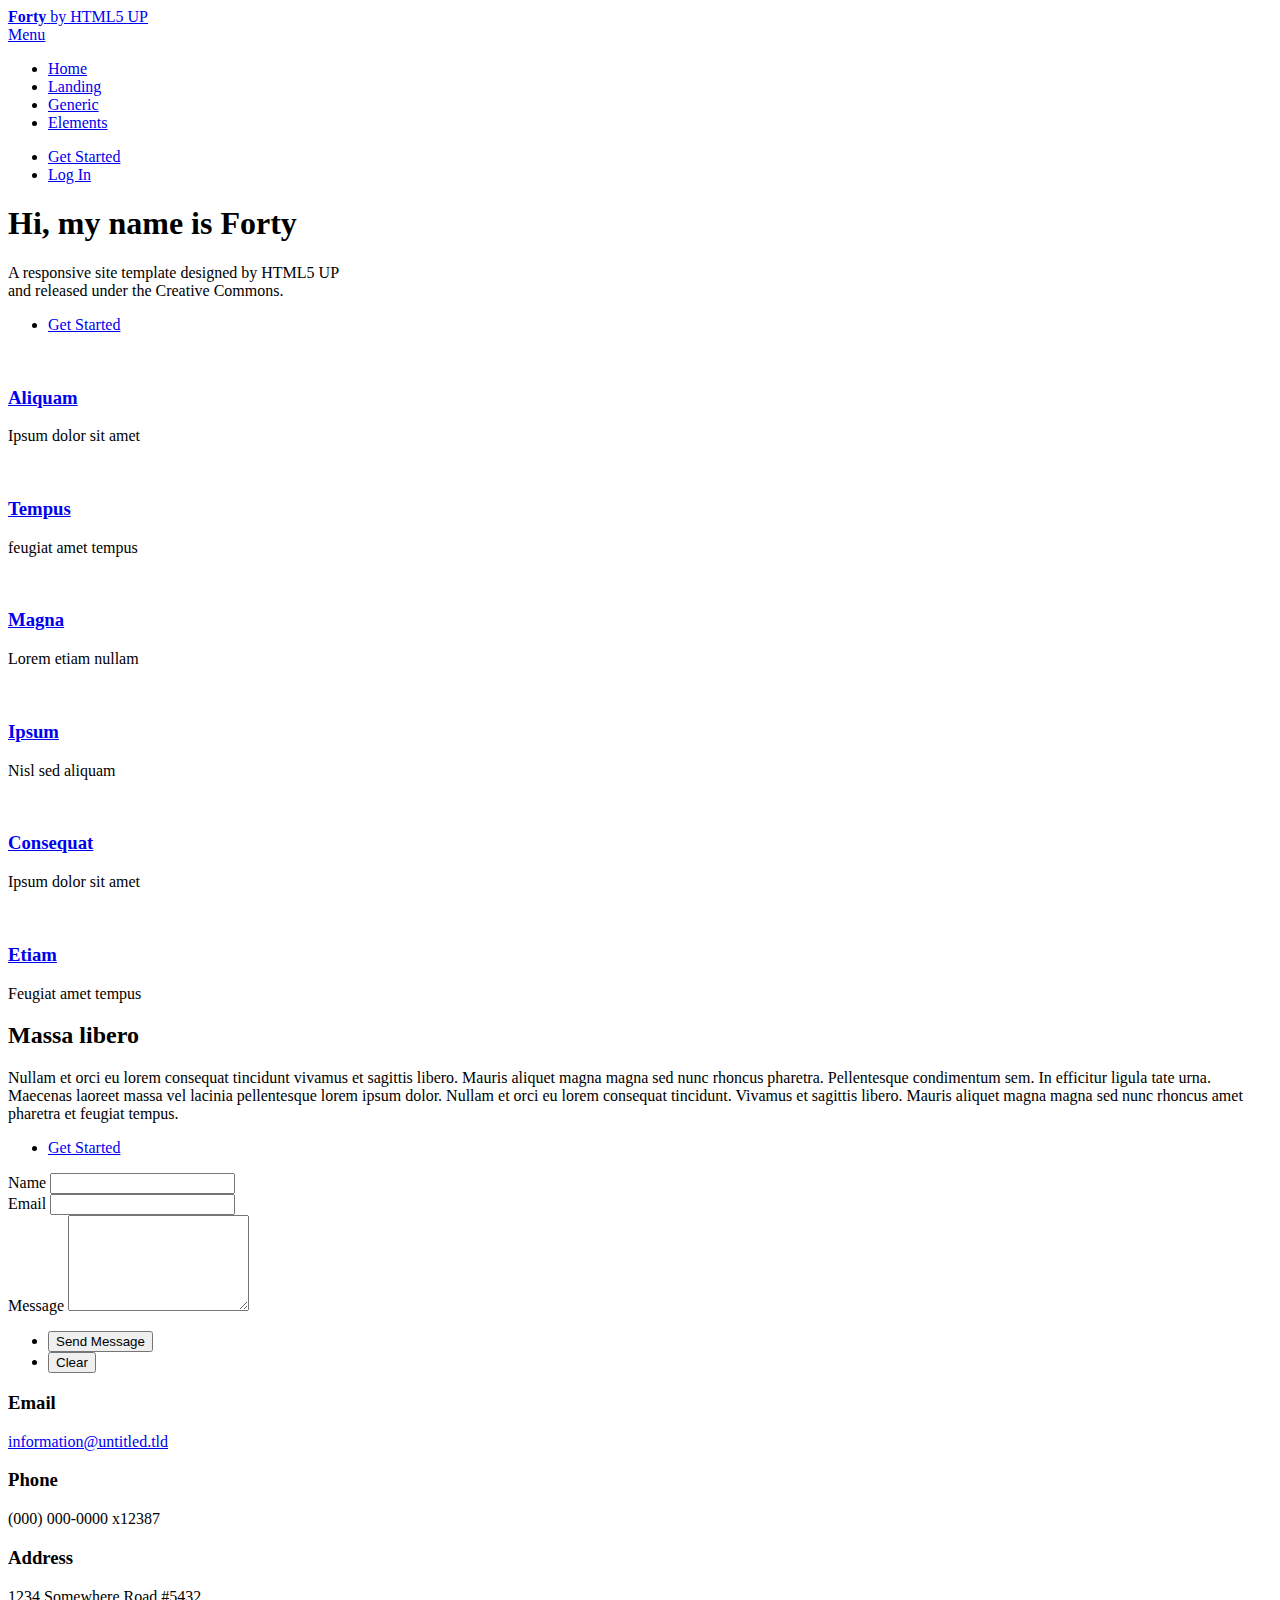
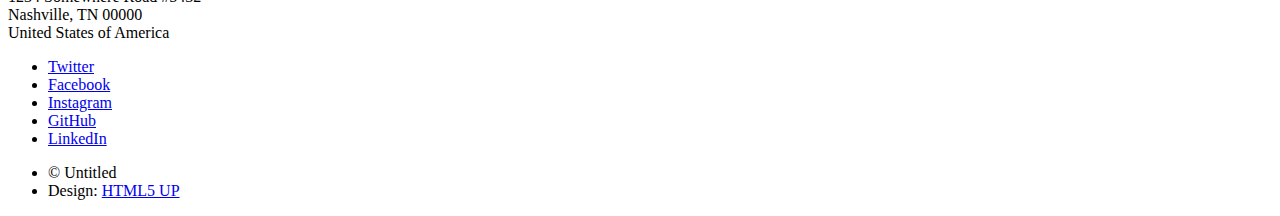
==== index.html @ c21b158e "Add files via upload" ====
<!DOCTYPE HTML>
<!--
	Forty by HTML5 UP
	html5up.net | @ajlkn
	Free for personal and commercial use under the CCA 3.0 license (html5up.net/license)
-->
<html>
	<head>
		<title>Forty by HTML5 UP</title>
		<meta charset="utf-8" />
		<meta name="viewport" content="width=device-width, initial-scale=1, user-scalable=no" />
		<link rel="stylesheet" href="assets/css/main.css" />
		<noscript><link rel="stylesheet" href="assets/css/noscript.css" /></noscript>
	</head>
	<body class="is-preload">

		<!-- Wrapper -->
			<div id="wrapper">

				<!-- Header -->
					<header id="header" class="alt">
						<a href="index.html" class="logo"><strong>Forty</strong> <span>by HTML5 UP</span></a>
						<nav>
							<a href="#menu">Menu</a>
						</nav>
					</header>

				<!-- Menu -->
					<nav id="menu">
						<ul class="links">
							<li><a href="index.html">Home</a></li>
							<li><a href="landing.html">Landing</a></li>
							<li><a href="generic.html">Generic</a></li>
							<li><a href="elements.html">Elements</a></li>
						</ul>
						<ul class="actions stacked">
							<li><a href="#" class="button primary fit">Get Started</a></li>
							<li><a href="#" class="button fit">Log In</a></li>
						</ul>
					</nav>

				<!-- Banner -->
					<section id="banner" class="major">
						<div class="inner">
							<header class="major">
								<h1>Hi, my name is Forty</h1>
							</header>
							<div class="content">
								<p>A responsive site template designed by HTML5 UP<br />
								and released under the Creative Commons.</p>
								<ul class="actions">
									<li><a href="#one" class="button next scrolly">Get Started</a></li>
								</ul>
							</div>
						</div>
					</section>

				<!-- Main -->
					<div id="main">

						<!-- One -->
							<section id="one" class="tiles">
								<article>
									<span class="image">
										<img src="images/pic01.jpg" alt="" />
									</span>
									<header class="major">
										<h3><a href="landing.html" class="link">Aliquam</a></h3>
										<p>Ipsum dolor sit amet</p>
									</header>
								</article>
								<article>
									<span class="image">
										<img src="images/pic02.jpg" alt="" />
									</span>
									<header class="major">
										<h3><a href="landing.html" class="link">Tempus</a></h3>
										<p>feugiat amet tempus</p>
									</header>
								</article>
								<article>
									<span class="image">
										<img src="images/pic03.jpg" alt="" />
									</span>
									<header class="major">
										<h3><a href="landing.html" class="link">Magna</a></h3>
										<p>Lorem etiam nullam</p>
									</header>
								</article>
								<article>
									<span class="image">
										<img src="images/pic04.jpg" alt="" />
									</span>
									<header class="major">
										<h3><a href="landing.html" class="link">Ipsum</a></h3>
										<p>Nisl sed aliquam</p>
									</header>
								</article>
								<article>
									<span class="image">
										<img src="images/pic05.jpg" alt="" />
									</span>
									<header class="major">
										<h3><a href="landing.html" class="link">Consequat</a></h3>
										<p>Ipsum dolor sit amet</p>
									</header>
								</article>
								<article>
									<span class="image">
										<img src="images/pic06.jpg" alt="" />
									</span>
									<header class="major">
										<h3><a href="landing.html" class="link">Etiam</a></h3>
										<p>Feugiat amet tempus</p>
									</header>
								</article>
							</section>

						<!-- Two -->
							<section id="two">
								<div class="inner">
									<header class="major">
										<h2>Massa libero</h2>
									</header>
									<p>Nullam et orci eu lorem consequat tincidunt vivamus et sagittis libero. Mauris aliquet magna magna sed nunc rhoncus pharetra. Pellentesque condimentum sem. In efficitur ligula tate urna. Maecenas laoreet massa vel lacinia pellentesque lorem ipsum dolor. Nullam et orci eu lorem consequat tincidunt. Vivamus et sagittis libero. Mauris aliquet magna magna sed nunc rhoncus amet pharetra et feugiat tempus.</p>
									<ul class="actions">
										<li><a href="landing.html" class="button next">Get Started</a></li>
									</ul>
								</div>
							</section>

					</div>

				<!-- Contact -->
					<section id="contact">
						<div class="inner">
							<section>
								<form method="post" action="#">
									<div class="fields">
										<div class="field half">
											<label for="name">Name</label>
											<input type="text" name="name" id="name" />
										</div>
										<div class="field half">
											<label for="email">Email</label>
											<input type="text" name="email" id="email" />
										</div>
										<div class="field">
											<label for="message">Message</label>
											<textarea name="message" id="message" rows="6"></textarea>
										</div>
									</div>
									<ul class="actions">
										<li><input type="submit" value="Send Message" class="primary" /></li>
										<li><input type="reset" value="Clear" /></li>
									</ul>
								</form>
							</section>
							<section class="split">
								<section>
									<div class="contact-method">
										<span class="icon solid alt fa-envelope"></span>
										<h3>Email</h3>
										<a href="#">information@untitled.tld</a>
									</div>
								</section>
								<section>
									<div class="contact-method">
										<span class="icon solid alt fa-phone"></span>
										<h3>Phone</h3>
										<span>(000) 000-0000 x12387</span>
									</div>
								</section>
								<section>
									<div class="contact-method">
										<span class="icon solid alt fa-home"></span>
										<h3>Address</h3>
										<span>1234 Somewhere Road #5432<br />
										Nashville, TN 00000<br />
										United States of America</span>
									</div>
								</section>
							</section>
						</div>
					</section>

				<!-- Footer -->
					<footer id="footer">
						<div class="inner">
							<ul class="icons">
								<li><a href="#" class="icon brands alt fa-twitter"><span class="label">Twitter</span></a></li>
								<li><a href="#" class="icon brands alt fa-facebook-f"><span class="label">Facebook</span></a></li>
								<li><a href="#" class="icon brands alt fa-instagram"><span class="label">Instagram</span></a></li>
								<li><a href="#" class="icon brands alt fa-github"><span class="label">GitHub</span></a></li>
								<li><a href="#" class="icon brands alt fa-linkedin-in"><span class="label">LinkedIn</span></a></li>
							</ul>
							<ul class="copyright">
								<li>&copy; Untitled</li><li>Design: <a href="https://html5up.net">HTML5 UP</a></li>
							</ul>
						</div>
					</footer>

			</div>

		<!-- Scripts -->
			<script src="assets/js/jquery.min.js"></script>
			<script src="assets/js/jquery.scrolly.min.js"></script>
			<script src="assets/js/jquery.scrollex.min.js"></script>
			<script src="assets/js/browser.min.js"></script>
			<script src="assets/js/breakpoints.min.js"></script>
			<script src="assets/js/util.js"></script>
			<script src="assets/js/main.js"></script>

	</body>
</html>
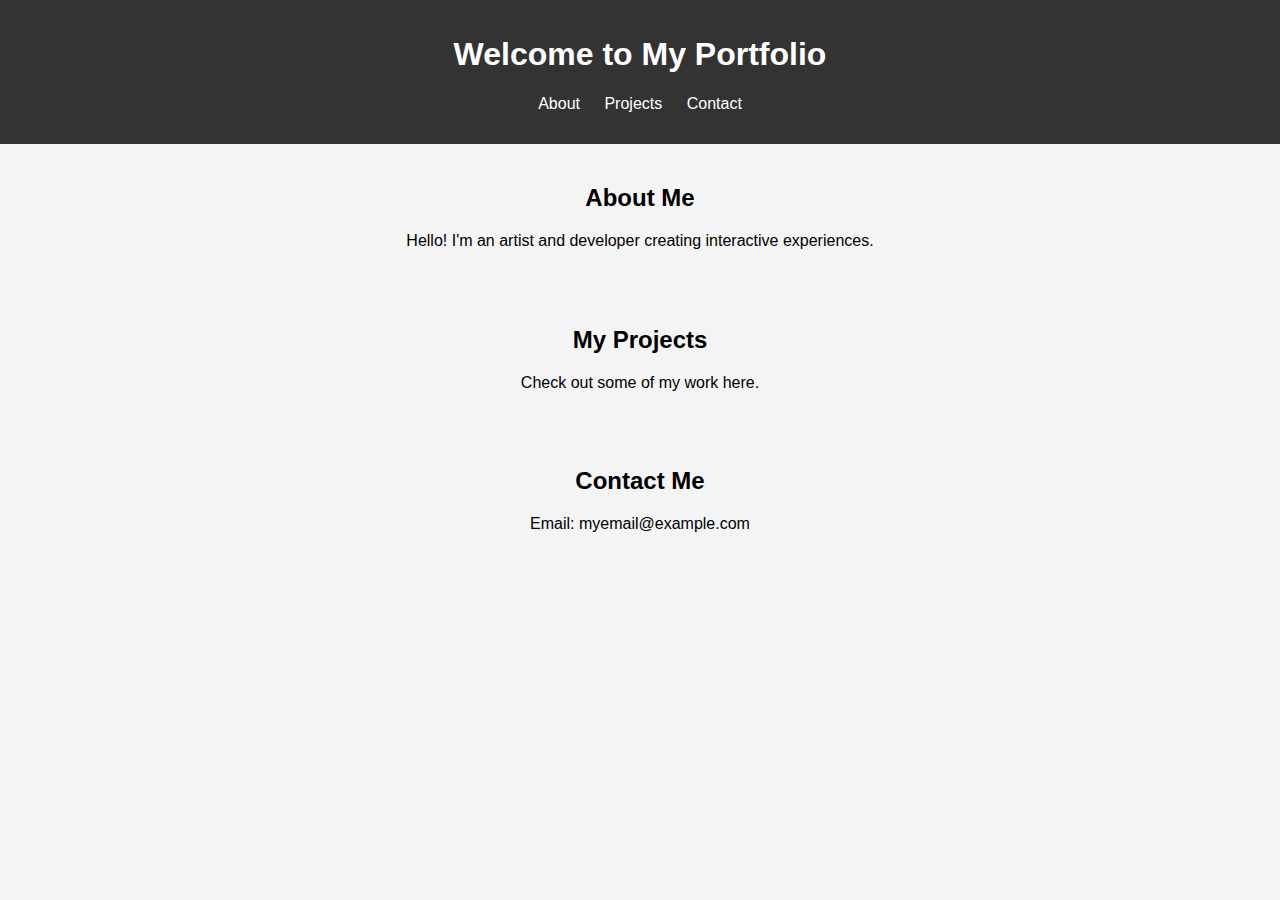
==== commit 908a7d6c: "Test update" ====
--- a/index.html
+++ b/index.html
@@ -1,215 +1,38 @@
-<!DOCTYPE HTML>
-<!--
-	Forty by HTML5 UP
-	html5up.net | @ajlkn
-	Free for personal and commercial use under the CCA 3.0 license (html5up.net/license)
--->
-<html>
-	<head>
-		<title>Forty by HTML5 UP</title>
-		<meta charset="utf-8" />
-		<meta name="viewport" content="width=device-width, initial-scale=1, user-scalable=no" />
-		<link rel="stylesheet" href="assets/css/main.css" />
-		<noscript><link rel="stylesheet" href="assets/css/noscript.css" /></noscript>
-	</head>
-	<body class="is-preload">
-
-		<!-- Wrapper -->
-			<div id="wrapper">
-
-				<!-- Header -->
-					<header id="header" class="alt">
-						<a href="index.html" class="logo"><strong>Forty</strong> <span>by HTML5 UP</span></a>
-						<nav>
-							<a href="#menu">Menu</a>
-						</nav>
-					</header>
-
-				<!-- Menu -->
-					<nav id="menu">
-						<ul class="links">
-							<li><a href="index.html">Home</a></li>
-							<li><a href="landing.html">Landing</a></li>
-							<li><a href="generic.html">Generic</a></li>
-							<li><a href="elements.html">Elements</a></li>
-						</ul>
-						<ul class="actions stacked">
-							<li><a href="#" class="button primary fit">Get Started</a></li>
-							<li><a href="#" class="button fit">Log In</a></li>
-						</ul>
-					</nav>
-
-				<!-- Banner -->
-					<section id="banner" class="major">
-						<div class="inner">
-							<header class="major">
-								<h1>Hi, my name is Forty</h1>
-							</header>
-							<div class="content">
-								<p>A responsive site template designed by HTML5 UP<br />
-								and released under the Creative Commons.</p>
-								<ul class="actions">
-									<li><a href="#one" class="button next scrolly">Get Started</a></li>
-								</ul>
-							</div>
-						</div>
-					</section>
-
-				<!-- Main -->
-					<div id="main">
-
-						<!-- One -->
-							<section id="one" class="tiles">
-								<article>
-									<span class="image">
-										<img src="images/pic01.jpg" alt="" />
-									</span>
-									<header class="major">
-										<h3><a href="landing.html" class="link">Aliquam</a></h3>
-										<p>Ipsum dolor sit amet</p>
-									</header>
-								</article>
-								<article>
-									<span class="image">
-										<img src="images/pic02.jpg" alt="" />
-									</span>
-									<header class="major">
-										<h3><a href="landing.html" class="link">Tempus</a></h3>
-										<p>feugiat amet tempus</p>
-									</header>
-								</article>
-								<article>
-									<span class="image">
-										<img src="images/pic03.jpg" alt="" />
-									</span>
-									<header class="major">
-										<h3><a href="landing.html" class="link">Magna</a></h3>
-										<p>Lorem etiam nullam</p>
-									</header>
-								</article>
-								<article>
-									<span class="image">
-										<img src="images/pic04.jpg" alt="" />
-									</span>
-									<header class="major">
-										<h3><a href="landing.html" class="link">Ipsum</a></h3>
-										<p>Nisl sed aliquam</p>
-									</header>
-								</article>
-								<article>
-									<span class="image">
-										<img src="images/pic05.jpg" alt="" />
-									</span>
-									<header class="major">
-										<h3><a href="landing.html" class="link">Consequat</a></h3>
-										<p>Ipsum dolor sit amet</p>
-									</header>
-								</article>
-								<article>
-									<span class="image">
-										<img src="images/pic06.jpg" alt="" />
-									</span>
-									<header class="major">
-										<h3><a href="landing.html" class="link">Etiam</a></h3>
-										<p>Feugiat amet tempus</p>
-									</header>
-								</article>
-							</section>
-
-						<!-- Two -->
-							<section id="two">
-								<div class="inner">
-									<header class="major">
-										<h2>Massa libero</h2>
-									</header>
-									<p>Nullam et orci eu lorem consequat tincidunt vivamus et sagittis libero. Mauris aliquet magna magna sed nunc rhoncus pharetra. Pellentesque condimentum sem. In efficitur ligula tate urna. Maecenas laoreet massa vel lacinia pellentesque lorem ipsum dolor. Nullam et orci eu lorem consequat tincidunt. Vivamus et sagittis libero. Mauris aliquet magna magna sed nunc rhoncus amet pharetra et feugiat tempus.</p>
-									<ul class="actions">
-										<li><a href="landing.html" class="button next">Get Started</a></li>
-									</ul>
-								</div>
-							</section>
-
-					</div>
-
-				<!-- Contact -->
-					<section id="contact">
-						<div class="inner">
-							<section>
-								<form method="post" action="#">
-									<div class="fields">
-										<div class="field half">
-											<label for="name">Name</label>
-											<input type="text" name="name" id="name" />
-										</div>
-										<div class="field half">
-											<label for="email">Email</label>
-											<input type="text" name="email" id="email" />
-										</div>
-										<div class="field">
-											<label for="message">Message</label>
-											<textarea name="message" id="message" rows="6"></textarea>
-										</div>
-									</div>
-									<ul class="actions">
-										<li><input type="submit" value="Send Message" class="primary" /></li>
-										<li><input type="reset" value="Clear" /></li>
-									</ul>
-								</form>
-							</section>
-							<section class="split">
-								<section>
-									<div class="contact-method">
-										<span class="icon solid alt fa-envelope"></span>
-										<h3>Email</h3>
-										<a href="#">information@untitled.tld</a>
-									</div>
-								</section>
-								<section>
-									<div class="contact-method">
-										<span class="icon solid alt fa-phone"></span>
-										<h3>Phone</h3>
-										<span>(000) 000-0000 x12387</span>
-									</div>
-								</section>
-								<section>
-									<div class="contact-method">
-										<span class="icon solid alt fa-home"></span>
-										<h3>Address</h3>
-										<span>1234 Somewhere Road #5432<br />
-										Nashville, TN 00000<br />
-										United States of America</span>
-									</div>
-								</section>
-							</section>
-						</div>
-					</section>
-
-				<!-- Footer -->
-					<footer id="footer">
-						<div class="inner">
-							<ul class="icons">
-								<li><a href="#" class="icon brands alt fa-twitter"><span class="label">Twitter</span></a></li>
-								<li><a href="#" class="icon brands alt fa-facebook-f"><span class="label">Facebook</span></a></li>
-								<li><a href="#" class="icon brands alt fa-instagram"><span class="label">Instagram</span></a></li>
-								<li><a href="#" class="icon brands alt fa-github"><span class="label">GitHub</span></a></li>
-								<li><a href="#" class="icon brands alt fa-linkedin-in"><span class="label">LinkedIn</span></a></li>
-							</ul>
-							<ul class="copyright">
-								<li>&copy; Untitled</li><li>Design: <a href="https://html5up.net">HTML5 UP</a></li>
-							</ul>
-						</div>
-					</footer>
-
-			</div>
-
-		<!-- Scripts -->
-			<script src="assets/js/jquery.min.js"></script>
-			<script src="assets/js/jquery.scrolly.min.js"></script>
-			<script src="assets/js/jquery.scrollex.min.js"></script>
-			<script src="assets/js/browser.min.js"></script>
-			<script src="assets/js/breakpoints.min.js"></script>
-			<script src="assets/js/util.js"></script>
-			<script src="assets/js/main.js"></script>
-
-	</body>
-</html>+<!DOCTYPE html>
+<html lang="en">
+<head>
+    <meta charset="UTF-8">
+    <meta name="viewport" content="width=device-width, initial-scale=1.0">
+    <title>My Portfolio</title>
+    <link rel="stylesheet" href="styles.css">
+</head>
+<body>
+    <header>
+        <h1>Welcome to My Portfolio</h1>
+        <nav>
+            <ul>
+                <li><a href="#about">About</a></li>
+                <li><a href="#projects">Projects</a></li>
+                <li><a href="#contact">Contact</a></li>
+            </ul>
+        </nav>
+    </header>
+    
+    <section id="about">
+        <h2>About Me</h2>
+        <p>Hello! I'm an artist and developer creating interactive experiences.</p>
+    </section>
+
+    <section id="projects">
+        <h2>My Projects</h2>
+        <p>Check out some of my work here.</p>
+    </section>
+
+    <section id="contact">
+        <h2>Contact Me</h2>
+        <p>Email: myemail@example.com</p>
+    </section>
+
+    <script src="script.js"></script>
+</body>
+</html>
--- a/styles.css
+++ b/styles.css
@@ -0,0 +1,32 @@
+body {
+    font-family: Arial, sans-serif;
+    margin: 0;
+    padding: 0;
+    background-color: #f4f4f4;
+    text-align: center;
+}
+
+header {
+    background-color: #333;
+    color: white;
+    padding: 15px;
+}
+
+nav ul {
+    list-style-type: none;
+    padding: 0;
+}
+
+nav ul li {
+    display: inline;
+    margin: 0 10px;
+}
+
+nav a {
+    color: white;
+    text-decoration: none;
+}
+
+section {
+    padding: 20px;
+}
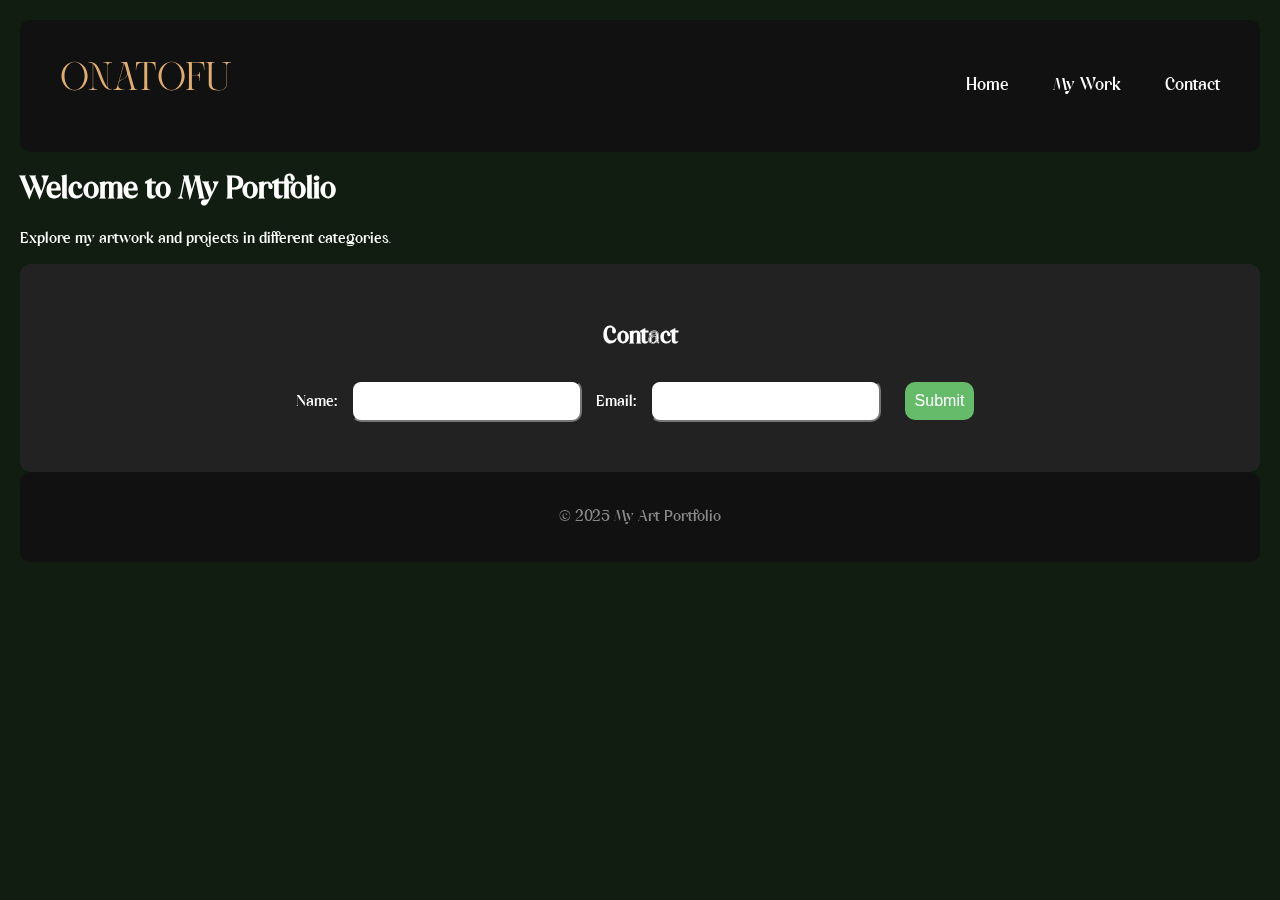
==== commit 6694b3c2: "Add pages, fonts, color" ====
--- a/index.html
+++ b/index.html
@@ -3,36 +3,58 @@
 <head>
     <meta charset="UTF-8">
     <meta name="viewport" content="width=device-width, initial-scale=1.0">
-    <title>My Portfolio</title>
+    <title>OnaTofu</title>
     <link rel="stylesheet" href="styles.css">
+    <style>
+        body {
+            background-color: #101d10; /* dark green black */
+        }
+        .logo {
+            color: #e1b679; /* Pale gold color */
+        }
+    </style>
 </head>
 <body>
+    <!-- Header with Dropdown Menu -->
     <header>
-        <h1>Welcome to My Portfolio</h1>
+        <div class="logo">OnaTofu</div>
         <nav>
             <ul>
-                <li><a href="#about">About</a></li>
-                <li><a href="#projects">Projects</a></li>
+                <li><a href="#home">Home</a></li>
+                <li class="dropdown">
+                    <a href="work.html" class="dropbtn">My Work</a>
+                    <div class="dropdown-content">
+                        <a href="work.html#pixel-art">Pixel Art</a>
+                        <a href="work.html#3d-art">3D Art</a>
+                        <a href="work.html#2d-art">2D Art</a>
+                    </div>
+                </li>
                 <li><a href="#contact">Contact</a></li>
             </ul>
         </nav>
     </header>
-    
-    <section id="about">
-        <h2>About Me</h2>
-        <p>Hello! I'm an artist and developer creating interactive experiences.</p>
+
+    <!-- Landing Page -->
+    <section id="home">
+        <h1>Welcome to My Portfolio</h1>
+        <p>Explore my artwork and projects in different categories.</p>
     </section>
 
-    <section id="projects">
-        <h2>My Projects</h2>
-        <p>Check out some of my work here.</p>
+    <!-- Contact Section -->
+    <section id="contact">
+        <h2>Contact</h2>
+        <form>
+            <label for="name">Name:</label>
+            <input type="text" id="name" name="name" required>
+            <label for="email">Email:</label>
+            <input type="email" id="email" name="email" required>
+            <button type="submit">Submit</button>
+        </form>
     </section>
 
-    <section id="contact">
-        <h2>Contact Me</h2>
-        <p>Email: myemail@example.com</p>
-    </section>
-
-    <script src="script.js"></script>
+    <footer>
+        <p>© 2025 My Art Portfolio</p>
+    </footer>
+    <script src="background.js"></script>
 </body>
 </html>
--- a/styles.css
+++ b/styles.css
@@ -1,32 +1,217 @@
+/* General Styling */
+@font-face {
+    font-family: 'BohemianSoul';
+    src: url('fonts/bohemiansoul.otf') format('opentype');
+    font-weight: normal;
+    font-style: normal;
+}
+@font-face {
+    font-family: 'HugolersStylish';
+    src: url('fonts/Hugolers\ Stylish.ttf') format('truetype');
+    font-weight: normal;
+    font-style: normal;
+}
+@font-face {
+    font-family: 'PhilRegular';
+    src: url('fonts/Philosopher-Regular.ttf') format('truetype');
+    font-weight: normal;
+    font-style: normal;
+}
+@font-face {
+    font-family: 'laobrige';
+    src: url('fonts/La\ Obrige.otf') format('opentype');
+    font-weight: normal;
+    font-style: normal;
+}
+
+@font-face {
+    font-family: 'Velista';
+    src: url('fonts/VELISTA.otf') 
+    format('opentype');
+    font-weight: normal;
+    font-style: normal;
+}
+
 body {
-    font-family: Arial, sans-serif;
+    background-color: #1a1a1a;
+    color: #fff;
+    font-family: 'HugolersStylish', Helvetica, Arial, sans-serif;
     margin: 0;
-    padding: 0;
-    background-color: #f4f4f4;
-    text-align: center;
+    padding: 20px;
+    box-sizing: border-box;
 }
 
 header {
-    background-color: #333;
-    color: white;
-    padding: 15px;
+    display: flex;
+    justify-content: space-between;
+    padding: 40px;
+    background-color: #111;
+    border-radius: 10px;
+}
+
+header .logo {
+    font-size: 40px;
+    font-family: 'Velista', sans-serif;
+    color: #dfac72; /* Lighter green */
 }
 
 nav ul {
     list-style-type: none;
-    padding: 0;
 }
 
 nav ul li {
     display: inline;
-    margin: 0 10px;
-}
-
-nav a {
+    margin-left: 20px;
+}
+
+nav ul li a {
+    color: #fff;
+    text-decoration: none;
+    font-size: 18px;
+}
+
+/* Dropdown Menu Styling */
+nav ul li.dropdown {
+    position: relative;
+}
+
+nav ul li.dropdown .dropbtn {
+    background-color: #111;
     color: white;
+    padding: 10px 20px;
+    font-size: 18px;
+    cursor: pointer;
+    border: none;
+    border-radius: 10px;
+}
+
+nav ul li.dropdown:hover .dropdown-content {
+    display: block;
+}
+
+nav ul li.dropdown .dropdown-content {
+    display: none;
+    position: absolute;
+    background-color: #444;
+    min-width: 160px;
+    box-shadow: 0px 8px 16px rgba(0, 0, 0, 0.2);
+    border-radius: 10px;
+    left: 50px; /* Adjust this value to move the dropdown more to the right */
+}
+
+nav ul li.dropdown .dropdown-content a {
+    color: white;
+    padding: 12px 16px;
     text-decoration: none;
-}
-
-section {
-    padding: 20px;
-}
+    display: block;
+    border-radius: 10px;
+}
+
+nav ul li.dropdown .dropdown-content a:hover {
+    background-color: #66BB6A; /* Lighter green */
+}
+
+/* Categories and Scroll Effect */
+#work {
+    display: flex; /* Change to flex for horizontal layout */
+    padding: 20px;
+}
+
+.categories {
+    width: 200px; /* Fixed width for categories */
+    padding: 20px;
+    margin-top: 20px; /* Add margin to avoid overlap with navigation bar */
+    position: fixed; /* Make it fixed to move with scroll */
+    top: 0; /* Position it at the top */
+}
+
+.categories ul {
+    list-style-type: none;
+    padding: 0;
+}
+
+.categories ul li a {
+    color: #fff;
+    text-decoration: none;
+    padding: 10px;
+    display: block;
+    font-size: 18px;
+    border-radius: 10px;
+    background: none; /* Remove background box */
+    border: none; /* Remove border */
+}
+
+.categories ul li a:hover {
+    background-color: #66BB6A; /* Lighter green */
+}
+
+.categories.white-background ul li a {
+    color: #000; /* Change text color to black */
+}
+
+.categories.white-background ul li a:hover {
+    background-color: #ccc; /* Change hover background color to a lighter shade */
+}
+
+.category {
+    background-color: #444;
+    padding: 20px;
+    margin-bottom: 20px;
+    border-radius: 10px;
+}
+
+.category h2 {
+    color: #f1de72; /* Lighter green */
+}
+
+.artwork-gallery {
+    margin-top: 20px;
+}
+
+/* Smooth Scrolling */
+html {
+    scroll-behavior: smooth;
+}
+
+/* Contact Form */
+#contact {
+    background-color: #222;
+    color: #fff;
+    padding: 40px;
+    text-align: center;
+    border-radius: 10px;
+}
+
+#contact input, #contact button {
+    margin: 10px;
+    padding: 10px;
+    font-size: 16px;
+    border-radius: 10px;
+}
+
+#contact button {
+    background-color: #66BB6A; /* Lighter green */
+    border: none;
+    color: white;
+    cursor: pointer;
+}
+
+#contact button:hover {
+    background-color: #81C784;
+}
+
+/* Footer */
+footer {
+    text-align: center;
+    padding: 20px;
+    background-color: #111;
+    color: #888;
+    border-radius: 10px;
+}
+
+canvas {
+    position: fixed;
+    top: 0;
+    left: 0;
+    z-index: -1;
+}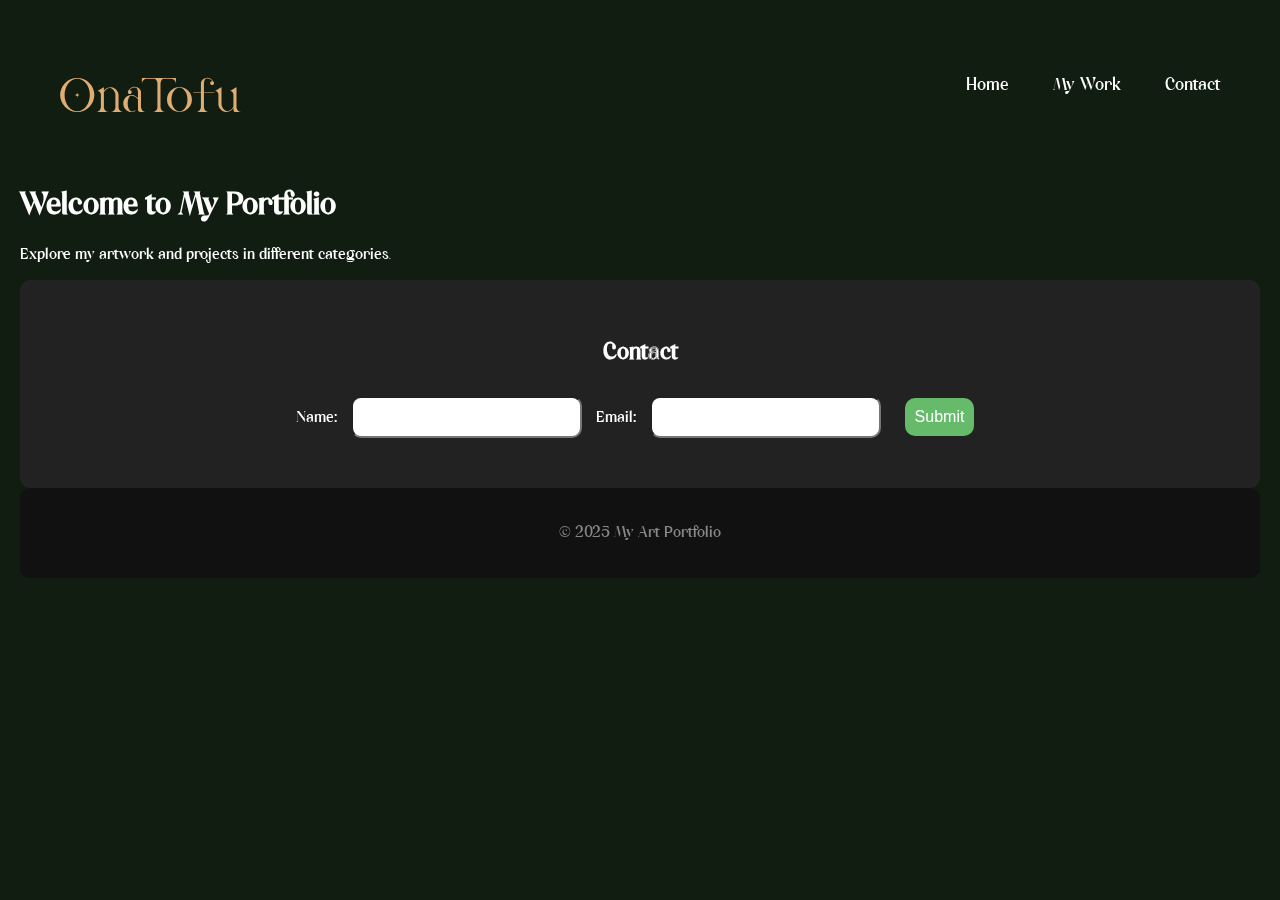
==== commit 51d6e120: "add more color changes" ====
--- a/index.html
+++ b/index.html
@@ -8,9 +8,16 @@
     <style>
         body {
             background-color: #101d10; /* dark green black */
+            width: 100vw;
+            height: 100vh;
+            overflow: hidden;
         }
         .logo {
             color: #e1b679; /* Pale gold color */
+        }
+        header, section, footer {
+            width: 100%;
+            box-sizing: border-box;
         }
     </style>
 </head>
--- a/styles.css
+++ b/styles.css
@@ -45,13 +45,13 @@
     display: flex;
     justify-content: space-between;
     padding: 40px;
-    background-color: #111;
+    background-color: #11111100;
     border-radius: 10px;
 }
 
 header .logo {
-    font-size: 40px;
-    font-family: 'Velista', sans-serif;
+    font-size: 30px;
+    font-family: 'laobrige', sans-serif;
     color: #dfac72; /* Lighter green */
 }
 
@@ -76,7 +76,7 @@
 }
 
 nav ul li.dropdown .dropbtn {
-    background-color: #111;
+    background-color: #11111100;
     color: white;
     padding: 10px 20px;
     font-size: 18px;
@@ -120,7 +120,7 @@
 .categories {
     width: 200px; /* Fixed width for categories */
     padding: 20px;
-    margin-top: 20px; /* Add margin to avoid overlap with navigation bar */
+    margin-top: 50px; /* Add margin to avoid overlap with navigation bar */
     position: fixed; /* Make it fixed to move with scroll */
     top: 0; /* Position it at the top */
 }
@@ -145,23 +145,15 @@
     background-color: #66BB6A; /* Lighter green */
 }
 
-.categories.white-background ul li a {
-    color: #000; /* Change text color to black */
-}
-
-.categories.white-background ul li a:hover {
-    background-color: #ccc; /* Change hover background color to a lighter shade */
-}
-
 .category {
-    background-color: #444;
+    background-color: #ffffff00;
     padding: 20px;
     margin-bottom: 20px;
     border-radius: 10px;
 }
 
 .category h2 {
-    color: #f1de72; /* Lighter green */
+    color: #ffffff; /* Lighter green */
 }
 
 .artwork-gallery {
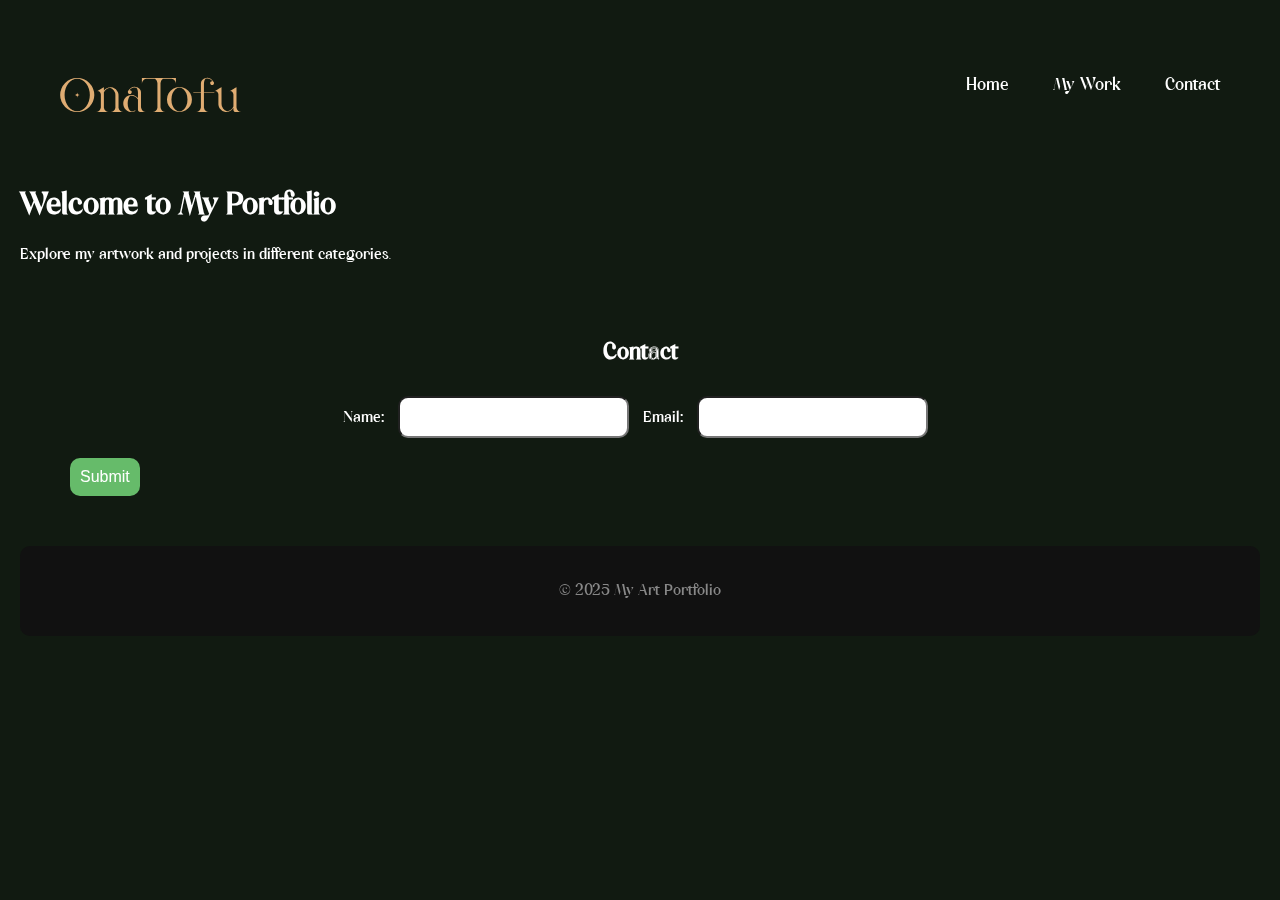
==== commit 190f4d95: "test star button" ====
--- a/index.html
+++ b/index.html
@@ -7,7 +7,7 @@
     <link rel="stylesheet" href="styles.css">
     <style>
         body {
-            background-color: #101d10; /* dark green black */
+            background-color: #111a11; /* dark green black */
             width: 100vw;
             height: 100vh;
             overflow: hidden;
--- a/styles.css
+++ b/styles.css
@@ -167,7 +167,7 @@
 
 /* Contact Form */
 #contact {
-    background-color: #222;
+    background-color: #22222200;
     color: #fff;
     padding: 40px;
     text-align: center;
@@ -206,4 +206,25 @@
     top: 0;
     left: 0;
     z-index: -1;
-}+}
+
+body {
+    background-color: white; /* Default background */
+    transition: background-color 0.3s ease-in-out;
+}
+
+button {
+    background: none;
+    border: none;
+    padding: 0;
+    cursor: pointer;
+    display: flex;
+    justify-content: center;
+    align-items: center;
+}
+
+button img {
+    width: 100px; /* Adjust size as needed */
+    height: auto;
+    transition: opacity 0.2s ease-in-out;
+}
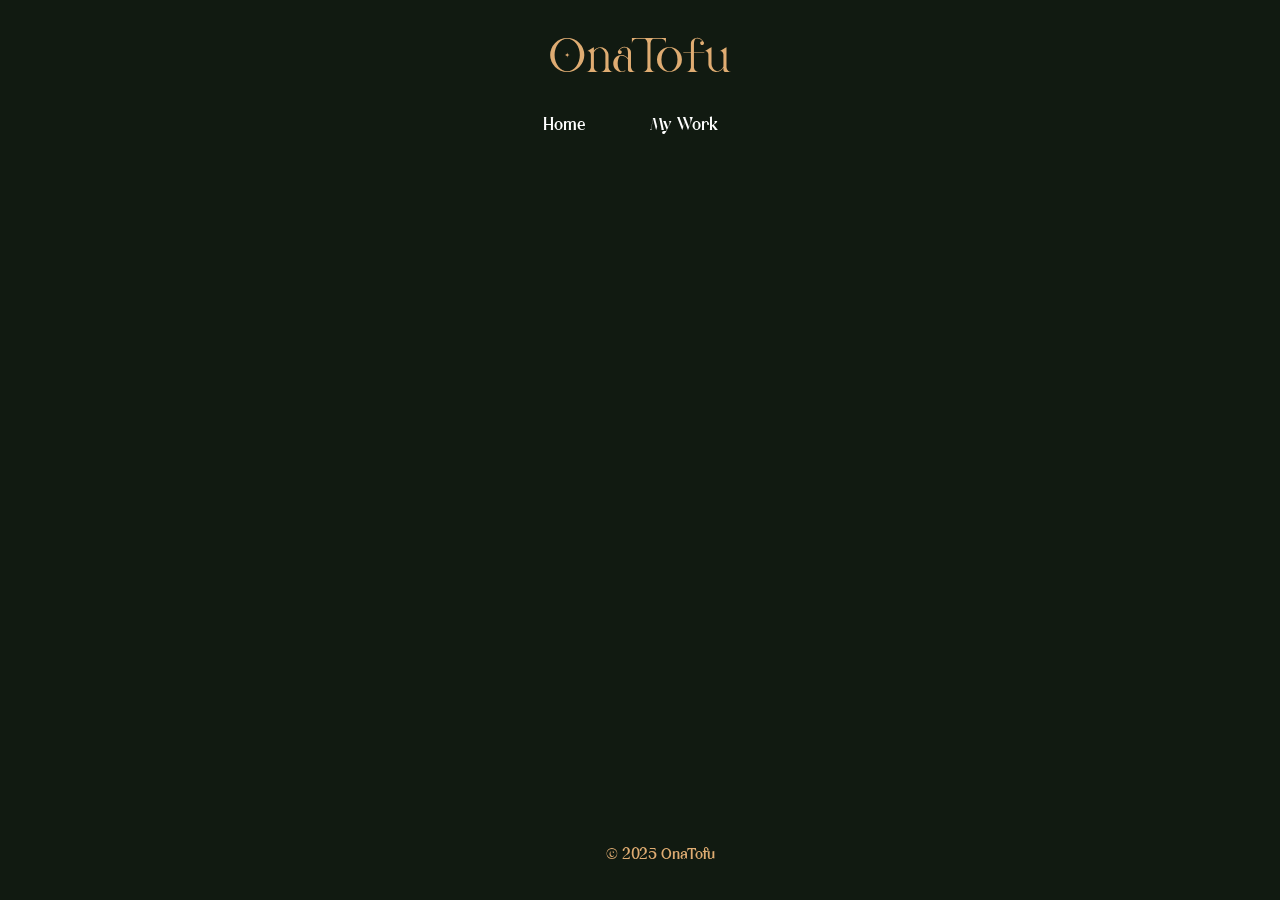
==== commit fa895fc2: "delete script.js and add toggle.js and modified index.html, styles.css and work.html" ====
--- a/index.html
+++ b/index.html
@@ -19,6 +19,10 @@
             width: 100%;
             box-sizing: border-box;
         }
+        /* Additional styling for the home button on index.html */
+        nav ul li a[href="#home"] {
+            color: white;
+        }
     </style>
 </head>
 <body>
@@ -36,31 +40,21 @@
                         <a href="work.html#2d-art">2D Art</a>
                     </div>
                 </li>
-                <li><a href="#contact">Contact</a></li>
+                
             </ul>
         </nav>
     </header>
 
     <!-- Landing Page -->
     <section id="home">
-        <h1>Welcome to My Portfolio</h1>
+       <!--<h1>Welcome to My Portfolio</h1>
         <p>Explore my artwork and projects in different categories.</p>
-    </section>
+    </section> -->
 
-    <!-- Contact Section -->
-    <section id="contact">
-        <h2>Contact</h2>
-        <form>
-            <label for="name">Name:</label>
-            <input type="text" id="name" name="name" required>
-            <label for="email">Email:</label>
-            <input type="email" id="email" name="email" required>
-            <button type="submit">Submit</button>
-        </form>
-    </section>
+
 
     <footer>
-        <p>© 2025 My Art Portfolio</p>
+        <p>© 2025 OnaTofu</p>
     </footer>
     <script src="background.js"></script>
 </body>
--- a/styles.css
+++ b/styles.css
@@ -30,6 +30,17 @@
     format('opentype');
     font-weight: normal;
     font-style: normal;
+}
+@font-face {
+    font-family: 'mar';
+    src: url('fonts/Margesh.otf') 
+    format('opentype');
+    font-weight: normal;
+    font-style: normal;
+}
+
+p {
+   color: black;
 }
 
 body {
@@ -53,22 +64,42 @@
     font-size: 30px;
     font-family: 'laobrige', sans-serif;
     color: #dfac72; /* Lighter green */
+    position: absolute;
+    top: 20px;
+    left: 50%;
+    transform: translateX(-50%);
 }
 
 nav ul {
     list-style-type: none;
+    position: absolute;
+    top: 100px;
+    left: 50%;
+    transform: translateX(-50%);
+}
+ul {
+    padding-inline-start: 0px;
+  
 }
 
 nav ul li {
     display: inline;
-    margin-left: 20px;
-}
-
-nav ul li a {
+    margin-left: 0px;
+}
+
+nav ul li {
     color: #fff;
     text-decoration: none;
     font-size: 18px;
-}
+    padding: 20px 20px;
+    border-radius: 10px;
+}
+
+nav a {
+    color: #000000;
+    text-decoration: none;
+}
+
 
 /* Dropdown Menu Styling */
 nav ul li.dropdown {
@@ -92,15 +123,17 @@
 nav ul li.dropdown .dropdown-content {
     display: none;
     position: absolute;
-    background-color: #444;
+    background-color: #44444461;
     min-width: 160px;
     box-shadow: 0px 8px 16px rgba(0, 0, 0, 0.2);
     border-radius: 10px;
-    left: 50px; /* Adjust this value to move the dropdown more to the right */
+    left: 20px; /* Adjust this value to move the dropdown more to the right */
 }
 
 nav ul li.dropdown .dropdown-content a {
     color: white;
+    font-family: 'HugolersStylish', sans-serif;
+    font-size: 16px;
     padding: 12px 16px;
     text-decoration: none;
     display: block;
@@ -108,7 +141,7 @@
 }
 
 nav ul li.dropdown .dropdown-content a:hover {
-    background-color: #66BB6A; /* Lighter green */
+    background-color: #cca272; /* Lighter green */
 }
 
 /* Categories and Scroll Effect */
@@ -131,7 +164,7 @@
 }
 
 .categories ul li a {
-    color: #fff;
+    color: #000000;
     text-decoration: none;
     padding: 10px;
     display: block;
@@ -142,7 +175,7 @@
 }
 
 .categories ul li a:hover {
-    background-color: #66BB6A; /* Lighter green */
+    background-color: #cca272e9; /* Lighter green */
 }
 
 .category {
@@ -153,7 +186,7 @@
 }
 
 .category h2 {
-    color: #ffffff; /* Lighter green */
+    color: #000000;
 }
 
 .artwork-gallery {
@@ -165,40 +198,19 @@
     scroll-behavior: smooth;
 }
 
-/* Contact Form */
-#contact {
-    background-color: #22222200;
-    color: #fff;
-    padding: 40px;
-    text-align: center;
-    border-radius: 10px;
-}
-
-#contact input, #contact button {
-    margin: 10px;
-    padding: 10px;
-    font-size: 16px;
-    border-radius: 10px;
-}
-
-#contact button {
-    background-color: #66BB6A; /* Lighter green */
-    border: none;
-    color: white;
-    cursor: pointer;
-}
-
-#contact button:hover {
-    background-color: #81C784;
-}
-
 /* Footer */
 footer {
     text-align: center;
     padding: 20px;
-    background-color: #111;
+    background-color: #11111100;
     color: #888;
     border-radius: 10px;
+    position: fixed;
+    bottom: 0;
+    width: 100%;
+}
+footer p {
+    color: #dfac72;
 }
 
 canvas {
@@ -224,7 +236,7 @@
 }
 
 button img {
-    width: 100px; /* Adjust size as needed */
+    width: 80px; /* Adjust size as needed */
     height: auto;
     transition: opacity 0.2s ease-in-out;
 }
